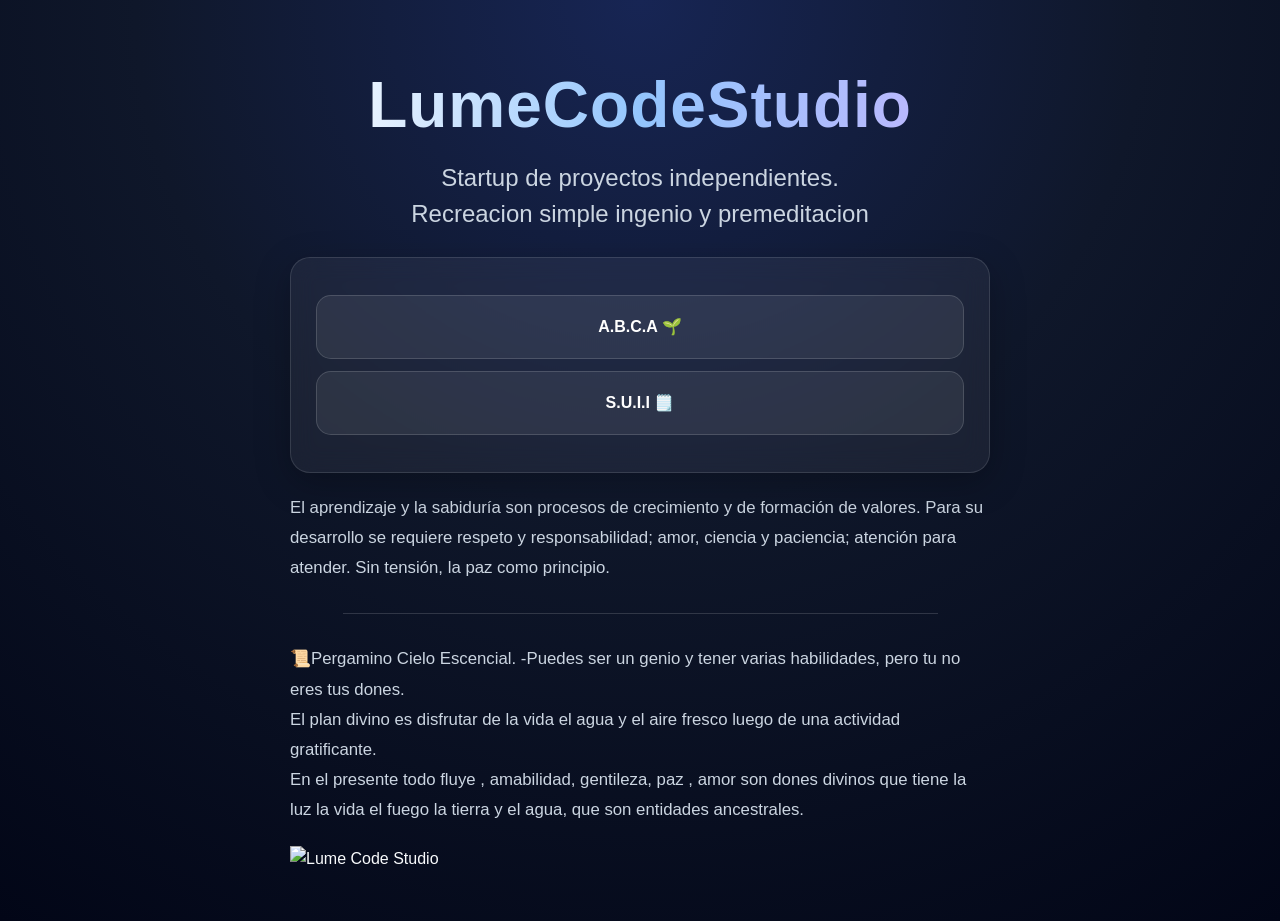
==== index.html @ ade51638 "aj" ====
<!DOCTYPE html>
<html lang="en">
<head>
    <meta charset="UTF-8">
    <meta name="viewport" content="width=device-width, initial-scale=1.0">
    <title>Document</title>
    <link rel="stylesheet" href="style.css">
</head>
<body>
<section >
            <H1>LumeCodeStudio</h1>
                 <h2>Startup de proyectos independientes. <br>
                  Recreacion simple ingenio y premeditacion</h2>
                
                        
                    <div class="card">
                 <a href="ABCA.html"> <span class="Pss"> A.B.C.A 🌱 </span> </a>
                <a href="SUII.html"> <span class="Pss"> S.U.I.I 🗒️ </span> </a>
                    </div>
                    <section>
            
                 <p> 
                    El aprendizaje y la sabiduría son procesos de crecimiento y de formación de valores. Para su desarrollo se requiere respeto y responsabilidad; amor, ciencia y paciencia; atención para atender. Sin tensión, la paz como principio.
                    </p>    
                    </section>

                        <hr>
                    <section>
                        
                        <p>
                         📜Pergamino Cielo Escencial.
              -Puedes ser un genio y tener varias  habilidades, pero tu no eres tus dones. <br>
              El plan divino es disfrutar de la vida el agua y el aire fresco luego de una actividad gratificante. <br>
             En el presente todo fluye , amabilidad, gentileza, paz , amor son  dones divinos que tiene la luz la vida el fuego la tierra y el agua, que son entidades ancestrales.
                        </p>
                    </section>    

                    <img src="imagenes/Lumecodeee.jpeg" width="120px" alt="Lume Code Studio">

</body>
</html>
---- style.css ----
* {
    box-sizing: border-box;
    margin: 0;
    padding: 0;
}

html {
    scroll-behavior: smooth;
}

body {
    min-height: 100vh;

    background:
        radial-gradient(
            circle at top,
            #172554,
            #0f172a 45%,
            #020617 100%
        );

    color: #f8fafc;

    font-family:
        Arial,
        Helvetica,
        sans-serif;

    padding: 20px 12px;

    line-height: 1.6;
}



body > section,
.card,
.webshop,
.suii,
#precios {
    width: 100%;
    max-width: 700px;
    margin-left: auto;
    margin-right: auto;
}


/* =========================================================
   TITULOS
========================================================= */

h1 {
    text-align: center;

    font-size: clamp(
        2.2rem,
        10vw,
        4rem
    );

    line-height: 1.1;

    margin: 20px 0;

    letter-spacing: 1px;

    background: linear-gradient(
        90deg,
        #ffffff,
        #93c5fd,
        #c4b5fd
    );

    -webkit-background-clip: text;
    background-clip: text;

    color: transparent;
}


h2 {
    text-align: center;

    font-size: clamp(
        1rem,
        4.5vw,
        1.5rem
    );

    line-height: 1.5;

    font-weight: 400;

    color: #cbd5e1;

    margin: 15px 0 25px;
}


h3 {
    text-align: center;

    font-size: clamp(
        1.2rem,
        5vw,
        1.7rem
    );

    margin-bottom: 15px;

    color: #f8fafc;
}


/* =========================================================
   TEXTO
========================================================= */

p {
    width: 100%;

    color: #cbd5e1;

    font-size: 1rem;

    line-height: 1.8;

    margin: 20px auto;

    text-align: left;
}


/* =========================================================
   LINKS
========================================================= */

a {
    color: inherit;
}


/* =========================================================
   CARD GENERAL
========================================================= */

    img.logo {
        display: block;

        width: 100px;
        max-width: 100%;

        height: auto;

        margin: 20px auto;

        border-radius: 15px;

        object-fit: cover;

        box-shadow:
            0 8px 25px
            rgba(0, 0, 0, 0.35);}
    
        a{
            color: green;
        }
        .card {
    width: 100%;

    padding: 20px;

    margin: 15px auto;

    border-radius: 20px;

    background:
        rgba(255, 255, 255, 0.055);

    border:
        1px solid
        rgba(255, 255, 255, 0.12);

    backdrop-filter: blur(12px);

    box-shadow:
        0 10px 35px
        rgba(0, 0, 0, 0.25);
}


/* =========================================================
   BOTONES / NAVEGACION
========================================================= */

.card > a {
    display: block;

    width: 100%;

    text-decoration: none;

    margin: 12px 0;
}


.Pss {
    display: block;

    width: 100%;

    padding: 16px 18px;

    border-radius: 15px;

    text-align: center;

    font-size: 1rem;

    font-weight: bold;

    color: white;

    background:
        rgba(255, 255, 255, 0.07);

    border:
        1px solid
        rgba(255, 255, 255, 0.15);

    transition:
        transform 0.2s ease,
        background 0.2s ease,
        box-shadow 0.2s ease;
}


.Pss:active {
    transform: scale(0.96);

    background:
        rgba(147, 197, 253, 0.15);
}


/* =========================================================
   BOTONES DE VENTA
========================================================= */

.btn {
    display: block;

    width: 100%;

    padding: 16px 20px;

    margin: 20px auto 5px;

    border-radius: 14px;

    border: none;

    text-align: center;

    text-decoration: none;

    font-weight: bold;

    font-size: 1rem;

    color: white;

    background:
        rgba(59, 130, 246, 0.75);

    box-shadow:
        0 8px 20px
        rgba(0, 0, 0, 0.25);

    transition:
        transform 0.2s ease,
        background 0.2s ease;
}


.btn:active {
    transform: scale(0.96);
}


/* =========================================================
   LISTAS
========================================================= */

ul,
ol {
    width: 100%;

    padding-left: 25px;

    color: #cbd5e1;

    line-height: 1.8;
}


li {
    margin-bottom: 8px;
}


/* =========================================================
   SEPARADORES
========================================================= */

hr {
    width: 85%;

    margin: 30px auto;

    border: none;

    border-top:
        1px solid
        rgba(255, 255, 255, 0.15);
}


/* =========================================================
   PÁGINA A.B.C.A
========================================================= */

body:has(h1) p {
    overflow-wrap: break-word;
}


/* =========================================================
   S.U.I.I
========================================================= */

.suii {
    width: 100%;

    max-width: 700px;

    margin: auto;

    text-align: center;
}


.suii h1 {
    font-size: clamp(
        1.8rem,
        8vw,
        3rem
    );
}


.suii h2 {
    color: #cbd5e1;
}


.suii p {
    padding: 5px;

    margin: 18px auto;
}


/* Imagen SUII */

.suii img {
    display: block;

    width: 110px;
    max-width: 100%;

    height: auto;

    margin: 25px auto;

    border-radius: 15px;

    object-fit: cover;

    box-shadow:
        0 8px 25px
        rgba(0, 0, 0, 0.35);
}


/* =========================================================
   WEBSHOP
========================================================= */

.webshop {
    text-align: center;

    padding: 10px 0 25px;
}


.webshop h3:first-child {
    font-size: clamp(
        2rem,
        9vw,
        3.5rem
    );

    background: linear-gradient(
        90deg,
        #ffffff,
        #93c5fd
    );

    -webkit-background-clip: text;
    background-clip: text;

    color: transparent;
}


.webshop h3:last-child {
    font-size: 1rem;

    font-weight: normal;

    color: #cbd5e1;
}


/* =========================================================
   TIENDA / PRECIOS
========================================================= */

#precios {
    width: 100%;

    max-width: 700px;

    margin: 30px auto;
}


.title {
    text-align: center;

    margin-bottom: 25px;
}


.cards {
    display: flex;

    flex-direction: column;

    gap: 20px;

    width: 100%;
}


/* =========================================================
   PRECIO
========================================================= */

.price {
    text-align: center;

    font-size: 2rem;

    font-weight: bold;

    margin: 15px 0;

    color: #93c5fd;
}


/* =========================================================
   TARJETAS DE PLANES
========================================================= */

.cards .card {
    width: 100%;

    margin: 0;
}


.cards .card ul {
    margin-top: 15px;
}


/* =========================================================
   CONTACTO
========================================================= */

.texto {
    text-align: center;

    color: #cbd5e1;
}


.texto img {
    width: 18px;

    height: 18px;

    object-fit: contain;

    vertical-align: middle;

    margin-right: 5px;
}


/* =========================================================
   GITHUB / ICONOS
========================================================= */

.card img {
    max-width: 100%;

    height: auto;
}


.card a img {
    display: block;

    margin: 10px auto;

    border-radius: 10px;

    transition:
        transform 0.2s ease;
}


.card a img:active {
    transform: scale(0.9);
}


/* =========================================================
   FOOTER
========================================================= */

footer {
    width: 100%;

    max-width: 700px;

    margin: 40px auto 10px;

    padding: 20px 10px;

    text-align: center;

    color: #64748b;

    font-size: 0.9rem;

    border-top:
        1px solid
        rgba(255, 255, 255, 0.1);
}


/* =========================================================
   TABLETS
========================================================= */

@media (min-width: 600px) {

    body {
        padding: 40px 25px;
    }

    p {
        font-size: 1.05rem;
    }

    .card {
        padding: 25px;
    }

    .Pss,
    .btn {
        padding: 18px 20px;
    }

}


/* =========================================================
   PC
========================================================= */

@media (min-width: 900px) {

    body {
        padding: 50px 30px;
    }

    .cards {
        display: grid;

        grid-template-columns:
            repeat(3, 1fr);

        align-items: stretch;
    }

    .cards .card {
        display: flex;

        flex-direction: column;
    }

    .cards .btn {
        margin-top: auto;
    }


    .Pss:hover {
        transform: translateY(-3px);

        background:
            rgba(255, 255, 255, 0.12);

        box-shadow:
            0 0 25px
            rgba(147, 197, 253, 0.2);
    }


    .btn:hover {
        transform: translateY(-3px);

        background:
            rgba(59, 130, 246, 0.95);
    }

}


/* =========================================================
   CELULARES PEQUEÑOS
========================================================= */

@media (max-width: 380px) {

    body {
        padding: 12px 9px;
    }

    .card {
        padding: 16px;
        border-radius: 17px;
    }

    h1 {
        font-size: 2.1rem;
    }

    h2 {
        font-size: 0.95rem;
    }

    p {
        font-size: 0.94rem;

        line-height: 1.7;
    }

    .Pss,
    .btn {
        padding: 15px;
    }

}
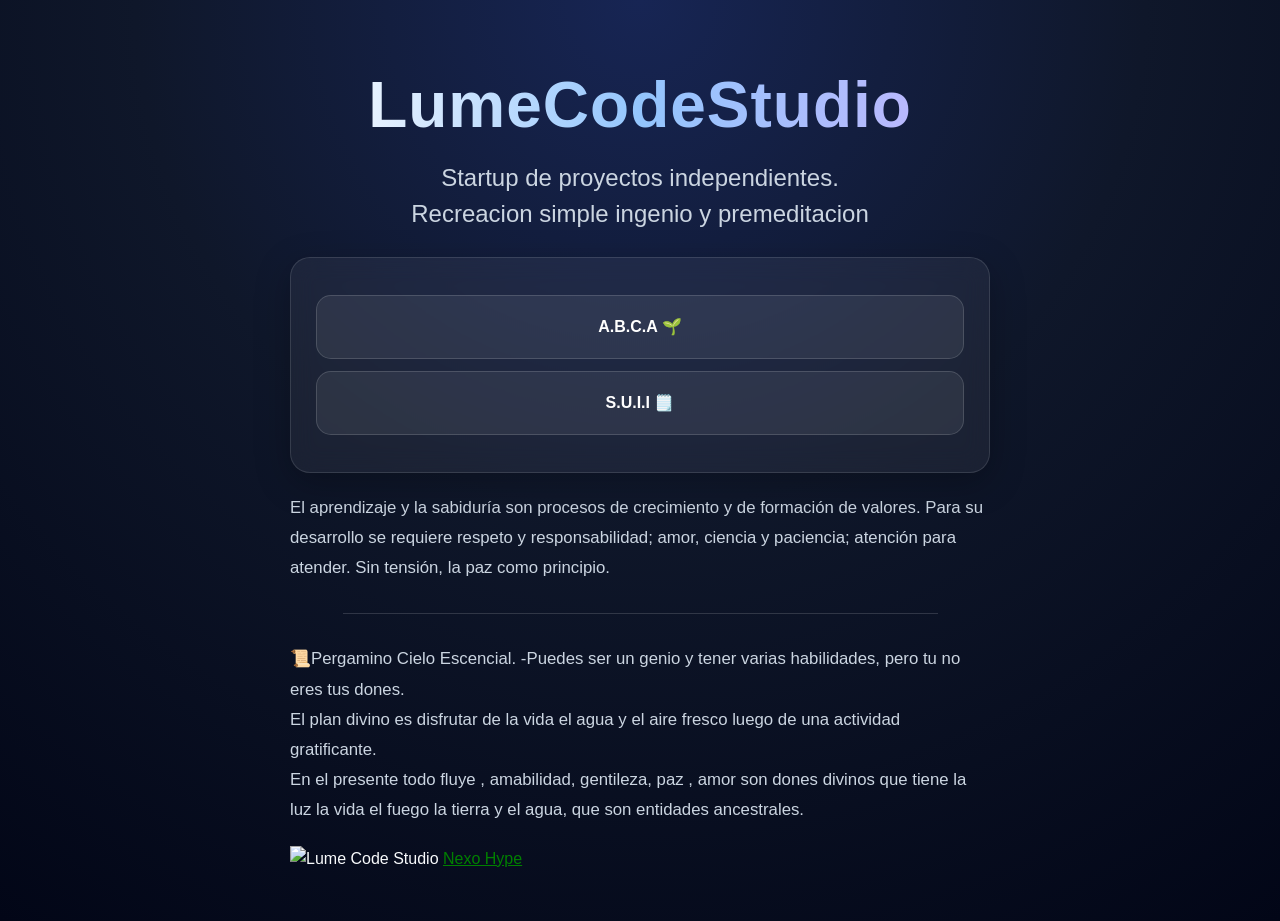
==== commit 5ab5696e: "aj" ====
--- a/index.html
+++ b/index.html
@@ -36,6 +36,7 @@
                     </section>    
 
                     <img src="imagenes/Lumecodeee.jpeg" width="120px" alt="Lume Code Studio">
+                    <a href="NexoHype.html">Nexo Hype</a>
 
 </body>
 </html>
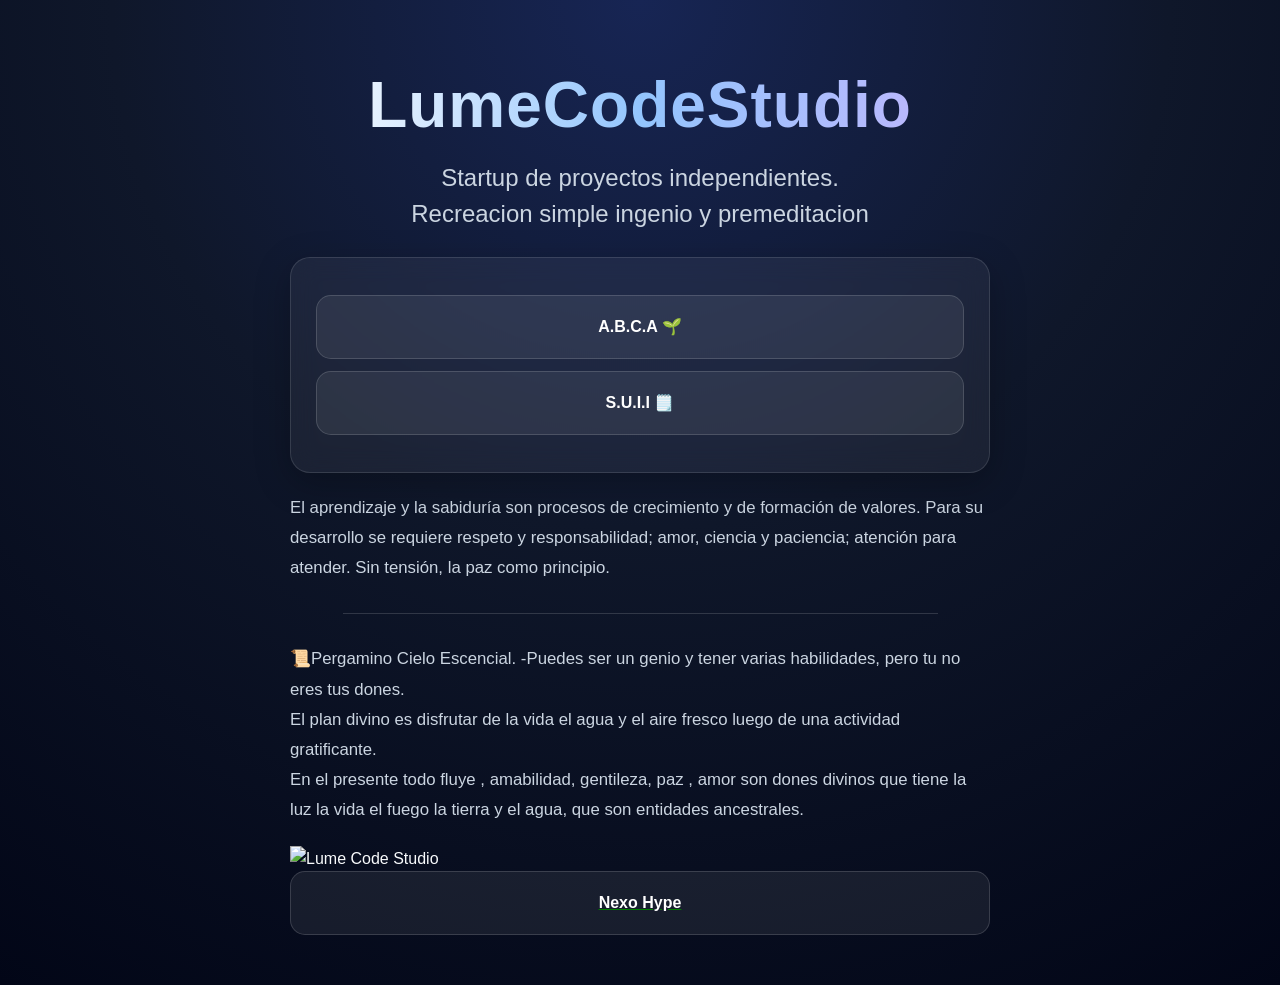
==== commit d7082bcc: "aj" ====
--- a/index.html
+++ b/index.html
@@ -36,7 +36,7 @@
                     </section>    
 
                     <img src="imagenes/Lumecodeee.jpeg" width="120px" alt="Lume Code Studio">
-                    <a href="NexoHype.html">Nexo Hype</a>
+                    <a href="NexoHype.html"><span class="Pss"> Nexo Hype </span></a>
 
 </body>
 </html>
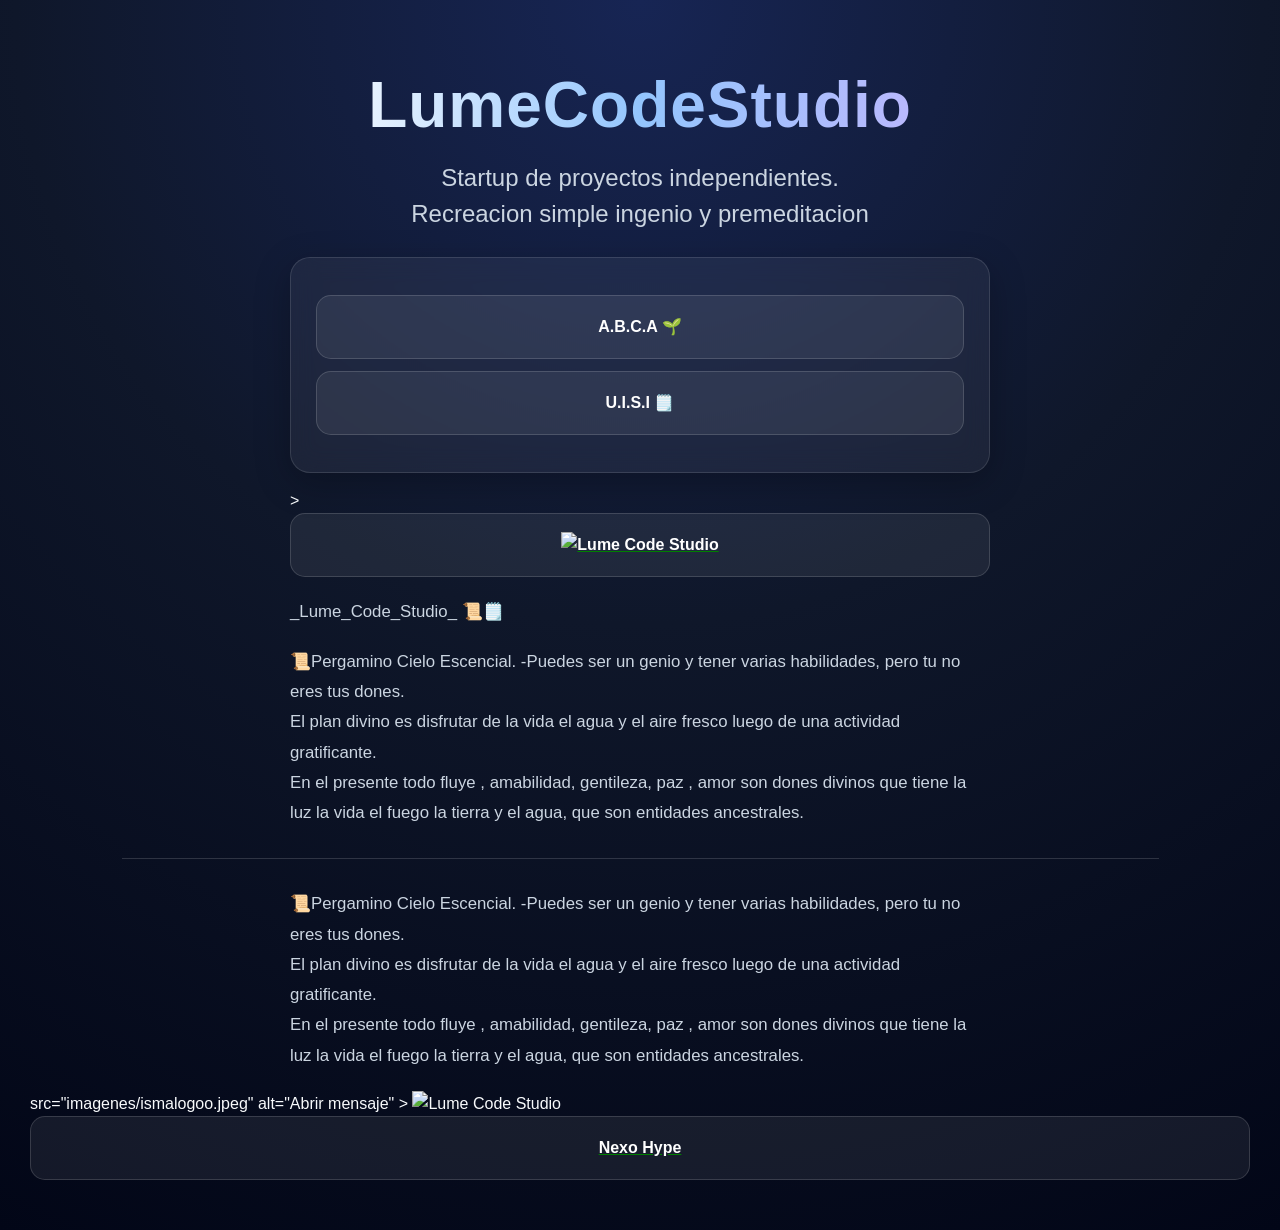
==== commit 2fda238f: "ajustito" ====
--- a/index.html
+++ b/index.html
@@ -14,14 +14,27 @@
                 
                         
                     <div class="card">
-                 <a href="ABCA.html"> <span class="Pss"> A.B.C.A 🌱 </span> </a>
-                <a href="SUII.html"> <span class="Pss"> S.U.I.I 🗒️ </span> </a>
+                 <a href="ABCA.html"> <span class="Pss"> A.B.C.A   🌱 </span> </a>
+                <a href="U.I.S.I.html"> <span class="Pss"> U.I.S.I   🗒️ </span> </a>
                     </div>
+                    
+                    >
+                    <a href="NexoHype.html"><span class="Pss"> <img src="imagenes/Lumecodeee.jpeg" width="120px" alt="Lume Code Studio"Nexo Hype ></a>
                     <section>
             
-                 <p> 
-                    El aprendizaje y la sabiduría son procesos de crecimiento y de formación de valores. Para su desarrollo se requiere respeto y responsabilidad; amor, ciencia y paciencia; atención para atender. Sin tensión, la paz como principio.
-                    </p>    
+                 <p>  _Lume_Code_Studio_ 📜🗒️
+        
+    
+
+                    
+                        
+                        <p>
+                         📜Pergamino Cielo Escencial.
+              -Puedes ser un genio y tener varias  habilidades, pero tu no eres tus dones. <br>
+              El plan divino es disfrutar de la vida el agua y el aire fresco luego de una actividad gratificante. <br>
+             En el presente todo fluye , amabilidad, gentileza, paz , amor son  dones divinos que tiene la luz la vida el fuego la tierra y el agua, que son entidades ancestrales.
+                        </p>
+                    </section>    
                     </section>
 
                         <hr>
@@ -33,7 +46,12 @@
               El plan divino es disfrutar de la vida el agua y el aire fresco luego de una actividad gratificante. <br>
              En el presente todo fluye , amabilidad, gentileza, paz , amor son  dones divinos que tiene la luz la vida el fuego la tierra y el agua, que son entidades ancestrales.
                         </p>
-                    </section>    
+                    </section> 
+            src="imagenes/ismalogoo.jpeg"
+            alt="Abrir mensaje"
+        >
+    </button>
+   
 
                     <img src="imagenes/Lumecodeee.jpeg" width="120px" alt="Lume Code Studio">
                     <a href="NexoHype.html"><span class="Pss"> Nexo Hype </span></a>
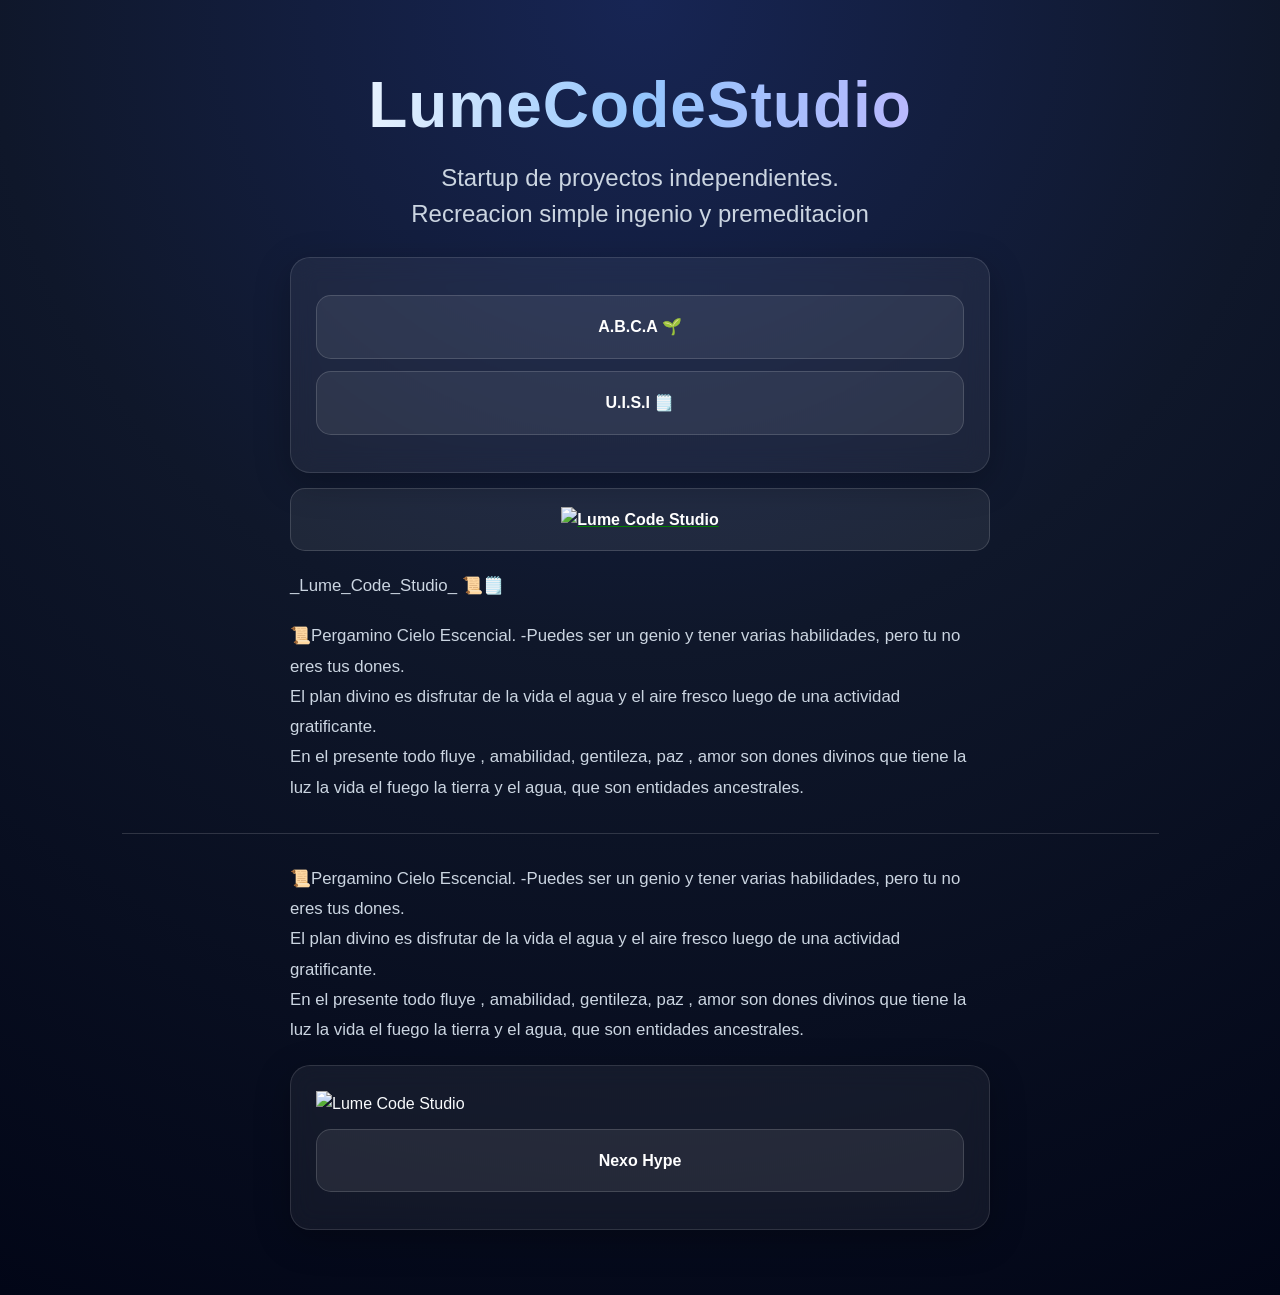
==== commit 5d2a42e2: "aj" ====
--- a/index.html
+++ b/index.html
@@ -18,7 +18,7 @@
                 <a href="U.I.S.I.html"> <span class="Pss"> U.I.S.I   🗒️ </span> </a>
                     </div>
                     
-                    >
+                    
                     <a href="NexoHype.html"><span class="Pss"> <img src="imagenes/Lumecodeee.jpeg" width="120px" alt="Lume Code Studio"Nexo Hype ></a>
                     <section>
             
@@ -47,14 +47,13 @@
              En el presente todo fluye , amabilidad, gentileza, paz , amor son  dones divinos que tiene la luz la vida el fuego la tierra y el agua, que son entidades ancestrales.
                         </p>
                     </section> 
-            src="imagenes/ismalogoo.jpeg"
-            alt="Abrir mensaje"
-        >
-    </button>
+        
+        
+                    <div class="card">
    
 
                     <img src="imagenes/Lumecodeee.jpeg" width="120px" alt="Lume Code Studio">
                     <a href="NexoHype.html"><span class="Pss"> Nexo Hype </span></a>
-
+                </div>
 </body>
 </html>
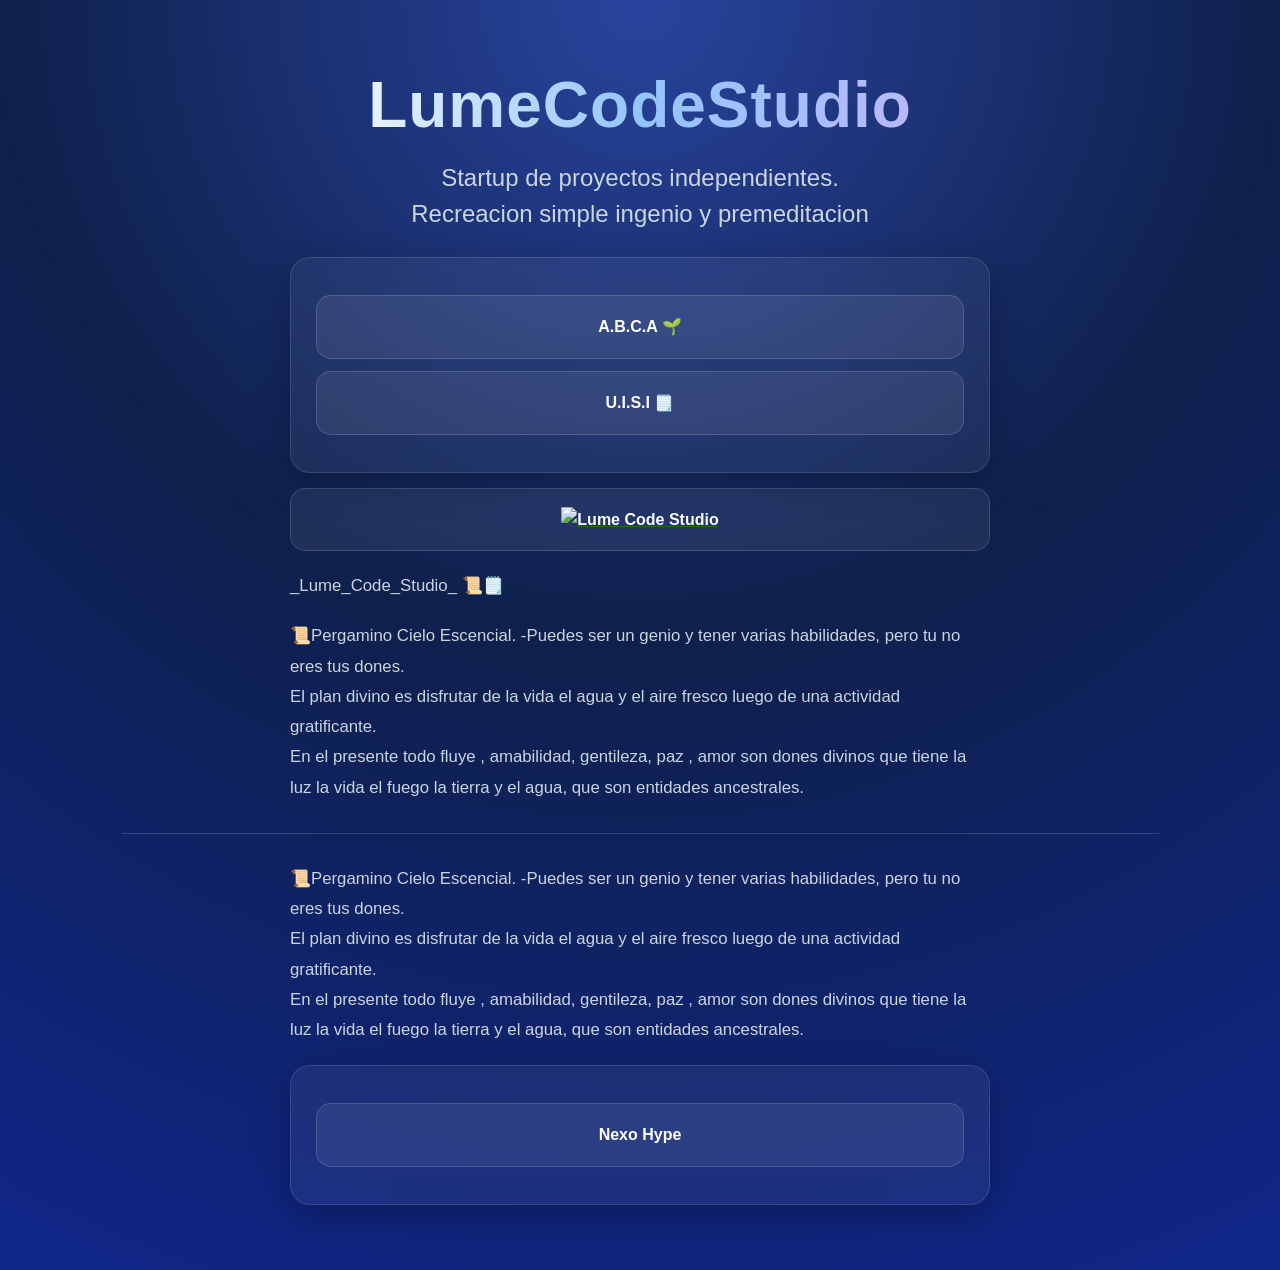
==== commit 48905126: "aj" ====
--- a/index.html
+++ b/index.html
@@ -52,7 +52,7 @@
                     <div class="card">
    
 
-                    <img src="imagenes/Lumecodeee.jpeg" width="120px" alt="Lume Code Studio">
+        
                     <a href="NexoHype.html"><span class="Pss"> Nexo Hype </span></a>
                 </div>
 </body>
--- a/style.css
+++ b/style.css
@@ -15,9 +15,9 @@
     background:
         radial-gradient(
             circle at top,
-            #172554,
-            #0f172a 45%,
-            #020617 100%
+            #29449e,
+            #0e204b 45%,
+            #10268a 100%
         );
 
     color: #f8fafc;
@@ -78,6 +78,7 @@
     color: transparent;
 }
 
+    
 
 h2 {
     text-align: center;
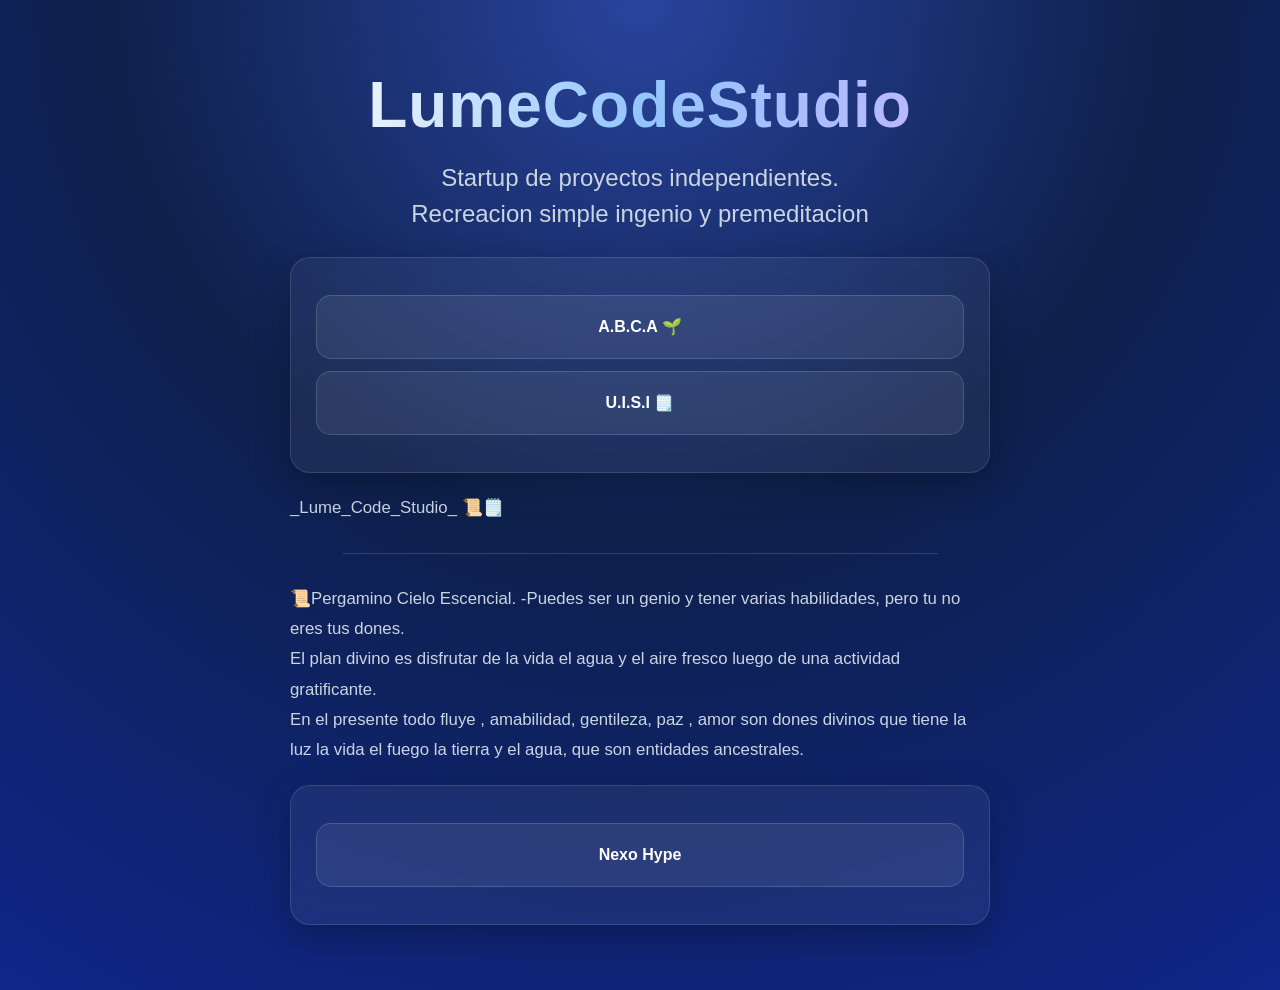
==== commit 2ef064ed: "aj" ====
--- a/index.html
+++ b/index.html
@@ -18,25 +18,12 @@
                 <a href="U.I.S.I.html"> <span class="Pss"> U.I.S.I   🗒️ </span> </a>
                     </div>
                     
-                    
-                    <a href="NexoHype.html"><span class="Pss"> <img src="imagenes/Lumecodeee.jpeg" width="120px" alt="Lume Code Studio"Nexo Hype ></a>
+                
                     <section>
             
                  <p>  _Lume_Code_Studio_ 📜🗒️
         
     
-
-                    
-                        
-                        <p>
-                         📜Pergamino Cielo Escencial.
-              -Puedes ser un genio y tener varias  habilidades, pero tu no eres tus dones. <br>
-              El plan divino es disfrutar de la vida el agua y el aire fresco luego de una actividad gratificante. <br>
-             En el presente todo fluye , amabilidad, gentileza, paz , amor son  dones divinos que tiene la luz la vida el fuego la tierra y el agua, que son entidades ancestrales.
-                        </p>
-                    </section>    
-                    </section>
-
                         <hr>
                     <section>
                         
